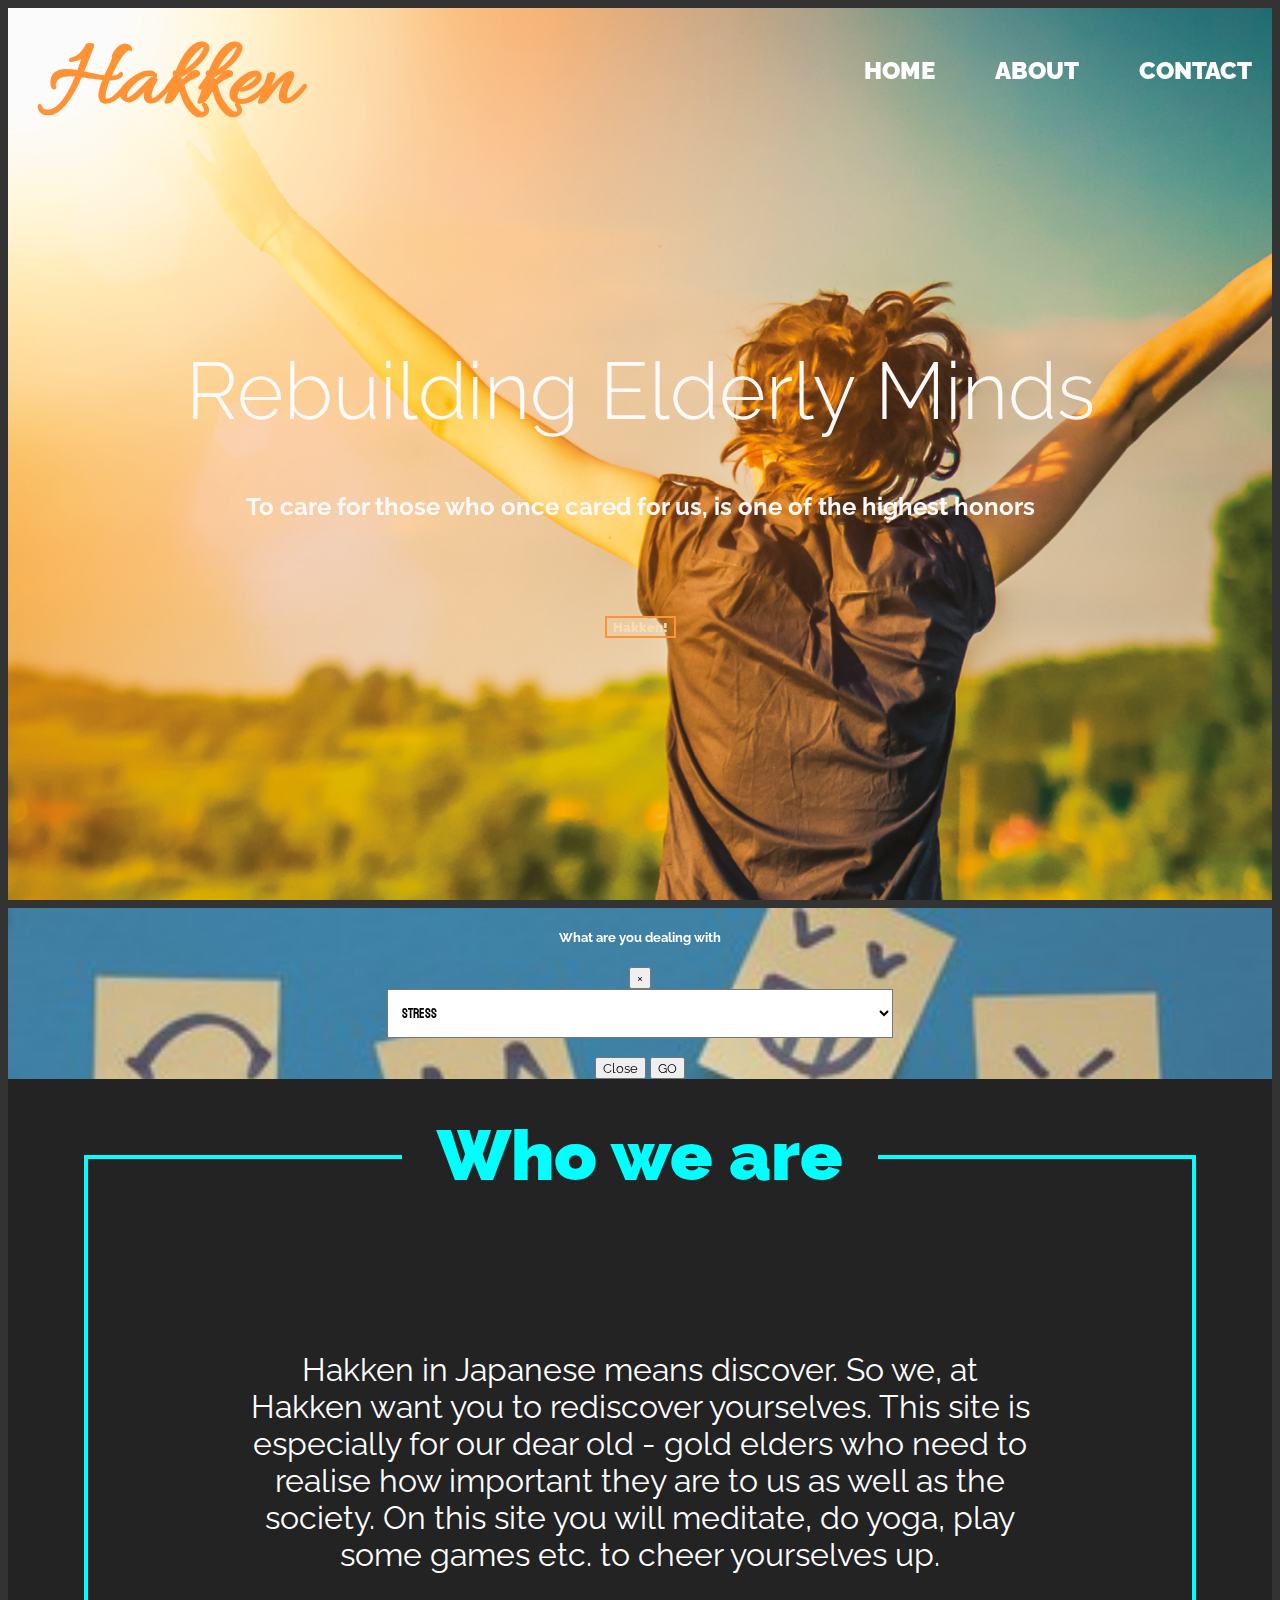
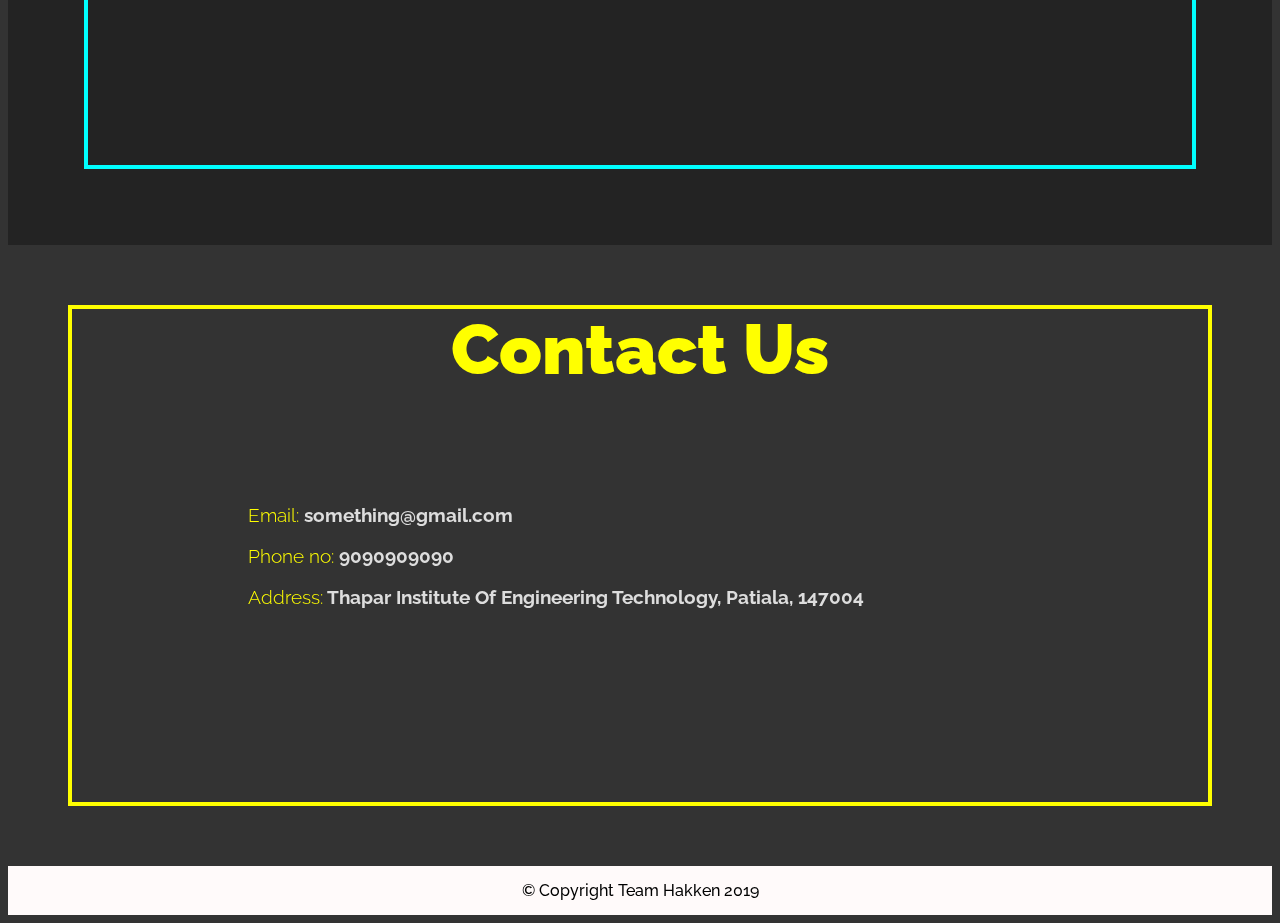
==== index.html @ 700a291b "First Project" ====
<!DOCTYPE html>
<html>
<head>
    <meta charset="utf-8" />
    <title>Card</title>
    <link rel="stylesheet" type="text/css" media="screen" href="./css/main.css" />
    <link rel="stylesheet" href="https://stackpath.bootstrapcdn.com/bootstrap/4.2.1/css/bootstrap.min.css" integrity="sha384-GJzZqFGwb1QTTN6wy59ffF1BuGJpLSa9DkKMp0DgiMDm4iYMj70gZWKYbI706tWS" crossorigin="anonymous">
    <script src="https://ajax.googleapis.com/ajax/libs/jquery/3.3.1/jquery.min.js"></script>
    <link href="https://fonts.googleapis.com/css?family=Raleway" rel="stylesheet">
    <link href="https://fonts.googleapis.com/css?family=Kaushan+Script|Sacramento|Allura" rel="stylesheet">
    <link href="https://fonts.googleapis.com/css?family=Staatliches" rel="stylesheet">
    <script src="https://code.jquery.com/jquery-3.3.1.slim.min.js" integrity="sha384-q8i/X+965DzO0rT7abK41JStQIAqVgRVzpbzo5smXKp4YfRvH+8abtTE1Pi6jizo" crossorigin="anonymous"></script>
<script src="https://cdnjs.cloudflare.com/ajax/libs/popper.js/1.14.6/umd/popper.min.js" integrity="sha384-wHAiFfRlMFy6i5SRaxvfOCifBUQy1xHdJ/yoi7FRNXMRBu5WHdZYu1hA6ZOblgut" crossorigin="anonymous"></script>
<script src="https://stackpath.bootstrapcdn.com/bootstrap/4.2.1/js/bootstrap.min.js" integrity="sha384-B0UglyR+jN6CkvvICOB2joaf5I4l3gm9GU6Hc1og6Ls7i6U/mkkaduKaBhlAXv9k" crossorigin="anonymous"></script>
</head>
<body>
    
    <header>       
        <a href="./index.html" id="title"><h1 class="title">Hakken</h1></a>
        <nav> <ul>
                <li><a href="#cont1"> Home</a></li>
                <li><a href="#cont2"> About</a></li>
                <li><a href="#cont3"> Contact</a></li>
            </ul>
        </nav>
    </header>   
   
    <div class="cont1" id='cont1'>     
        <!-- <h1 class="title">Hakken</h1> -->
        <h1>Rebuilding Elderly Minds
        <h2>To care for those who once cared for us, is one of the highest honors</h2><br><h3>
        </h3></h1><br><br>
        <!-- Button trigger modal -->
<button id="but"type="button" class="btn btn-primary" data-toggle="modal" data-target="#exampleModalCenter">
        Hakken!
      </button>
      
     
    </div>
    <video autoplay loop muted id="myVideo" ><source src="" type="video/mp4"></video>
     <!-- Modal -->
     <div class="travel">
     <div class="modal fade" id="exampleModalCenter" tabindex="-1" role="dialog" aria-labelledby="exampleModalCenterTitle" aria-hidden="true">
            <div class="modal-dialog modal-dialog-centered" role="document">
              <div class="modal-content modal-bg">
                <div class="modal-header" style="border-bottom: none">
                  <h5 class="modal-title" id="exampleModalCenterTitle">What are you dealing with </h5>
                  <button type="button" class="close" data-dismiss="modal" aria-label="Close">
                    <span aria-hidden="true">&times;</span>
                  </button>
                </div>
                <div class="modal-body" style="border-bottom: none">
                        <select name="start" id="start" >
                            <option value="stress">Stress</option>
                            <option value="depression">Depression</option>
                            <option value="lonely">Loneliness</option>
                            <option value="dharma">Dharma</option>
                            
                        </select>    <br><br>
                </div>
                <div class="modal-footer" style="border-top: none;">
                  <button type="button" class="btn btn-secondary" data-dismiss="modal">Close</button>
                  <button type="button" class="btn btn-primary" id="go">GO</button>
                </div>
              </div>
            </div>
          </div>
        </div>
    <div class="cont2 " id='cont2'>
        <h1>Who we are</h1>
        <p>Hakken in Japanese means discover. So we, at Hakken want you to rediscover yourselves.
            This site is especially for our dear old - gold elders who need to realise how important 
            they are to us as well as the society. On this site you will meditate, do yoga, play some games etc. 
            to cheer yourselves up.
        </p>

    </div>
    <div class="cont3" id="cont3">
           <h1>Contact Us</h1>
           <div class="contact">
            <h3><span class="head">Email:</span> something@gmail.com</h3>
            <h3><span class="head">Phone no:</span> 9090909090</h3>
            <h3><span class="head">Address:</span> Thapar Institute Of Engineering Technology, Patiala, 147004</h3> 
            </div>
    </div>
<div id="google_translate_element"width="50px"></div>
    <footer class="foot">
            &copy; Copyright Team Hakken 2019
    </footer>
    <script src="script.js"></script>
    <script
  src="https://code.jquery.com/jquery-3.3.1.js"
  integrity="sha256-2Kok7MbOyxpgUVvAk/HJ2jigOSYS2auK4Pfzbm7uH60="
  crossorigin="anonymous"></script>
  <script type="text/javascript" src="//translate.google.com/translate_a/element.js?cb=googleTranslateElementInit"></script>
</body>
</html>
---- css/main.css ----
*{
  text-decoration: none;
  font-family: "montserrat";
  box-sizing: border-box;
  font-family: 'Raleway', sans-serif;
  scroll-behavior: smooth;
}
body{
  background: #333;
  text-align: center;

}
h1{
  font-weight: 300;
  font-size: 3rem;
  margin-top: 0;
}
img{
  max-width: 100%;
  height: auto;
}

nav ul{
  margin: 0;
  padding: 0;
  list-style: none;
}
nav a{
  font-weight: 900;
  text-decoration: none;
  text-transform: uppercase;
  font-size: 2rem;
  padding: .5em;
  color: #fff;
}
nav a:hover, nav a:focus{
  color: #DDD;
  text-decoration: none;
}


ul li{
  display: inline-block;
  text-decoration: none;
  margin: 1em;
}
header {
  position: absolute;
  left: 0;
  right: 0;
  text-align: center;
  margin-top: 1em;

}
#but:hover, #but:focus{
  background-color: rgb(30, 172, 172);
}
header form{
  float: right;
  margin-right: 30px;
}
.cont1{
  background-image: url(../media/cover.png);
  height: auto;
  background-position: top;
  background-attachment: fixed;
  overflow: hidden;
  padding: 21em 5em;
  text-align: center;
  color: snow;
  background-size: cover;
  font-weight: 900;
  background-repeat: no-repeat;
  background-size: 1600px 1300px;
}
.cont1 h1{
  font-size: 5em;
}

#but{
  background: transparent;
  border: 2px solid #ff9234;
  color: wheat;
  font-weight: 900;
}

#but:hover, #but:focus{
  background: #ff9234;
  box-shadow: 0 0 0 0.2rem orange; 
}

select{
  width: 40%;
  padding: 14px 10px;
  background-color: white;
  font-family: 'Staatliches', cursive;
  outline: none;
  /* border: none;
  color: cyan; */
}
.modal-header, .modal-body, .modal-footer{
  overflow: hidden;
  color: white;
}
option{
  background-color: transparent;
}
.modal-bg{
  background-image: url(../media/emo.jpg);
  min-height: 100%;
  min-width: 100%;
  background-size: cover;

}
/* .travel{
  background-color: #6e3b3b;
  color: #ff9234
} */
label{
  font-weight: 900;

}

.modal-body{
  color: white;
}
/* .autocomplete-items {
  position: absolute;
  border: 2px solid cyan;
  border-bottom: none;
  border-top: none;
  z-index: 99;
  top: 100%;
  left: 0;
  right: 5%;

} */
/* 
.autocomplete-items div {
  padding: 10px;
  cursor: pointer;
  background-color: #fff; 
  border-bottom: 2px solid cyan; 
}

.autocomplete-items div:hover {
  background-color: #e9e9e9; 
}

.autocomplete-active {
  background-color: DodgerBlue !important; 
  color: #ffffff; 
}
.autocomplete {
  position: relative;
  display: inline-block;
} */
.cont2{
  background-color: #232323;
  background-size: cover;
  color: white;
  position: relative;
  padding: 15em;
  outline: 4px solid aqua;
  outline-offset: -5em;
  text-align: center;
}

.cont2 h1{
  color: aqua;
  position: absolute; 
  padding: 0 0.5em;
  left: 50%;
  transform: translateX(-50%);
  font-size: 70px;
  top: .5em;
  background-color: #232323;
  font-weight: 900;
  scroll-behavior: smooth;
}

.cont2 p{
  font-size: 2em;
}
.title{
  font-weight: 900;
  font-size: 6em;
  color: #ff9234;
  font-family: 'Allura';
}
#title{
  text-decoration: none;
}

#title:hover, #title:focus{
  text-decoration: none;
}
.cont3{
  background-image: url(../media/cont1.jpeg);
  background-size: cover;
  background-position: center;
  overflow: hidden;
  color: #DDD;
  text-align: center;
  padding: 15em 15em;
  position: relative;
  outline: 4px solid yellow;
  outline-offset: -4em;
  background-attachment: fixed;
  background-repeat: no-repeat;
  scroll-behavior: smooth;
}
.cont3 h1{
  color: yellow;
  position: absolute;
  top: .9em;
  font-size: 70px;
  background-color: transparent;
  padding: 0 0.5em;
  left: 50%;
  transform: translateX(-50%);
  font-weight: 900;
}
.contact{
  text-align: left;
}
.head{
  font-weight: 300;
  color: yellow;

}
/* .cont4{
  background-position: center;
  background-size: cover;
  text-align: center;
  background-color: #000000;
  position: relative;
  outline: 4px solid white;
  outline-offset: -3em;
  scroll-behavior: smooth;
}

.cont4 h1{
  font-size: 70px;
  background-color: transparent;
  font-weight: 900;
  color: white;
  position: absolute;
  left: 50%;
  transform: translateX(-50%);
  top: .1em;
  background-color: #000000;
  padding: 0 .5em;
}

.cards{
  text-align: left;
  padding: 6em;
}
.middle{
  position: absolute;
  top: 50%;
  left: 50%;
  transform: translate(-50%,-50%);
}
.card1{
  cursor: pointer;
  width: 340px;
  height: 480px;
  position: relative;
  top: 280px;
  left: 250px;
  transform: translate(-50%,-50%);
  display: inline-block;
}
.front,.back{
  width: 100%;
  height: 100%;
  overflow: hidden;
  backface-visibility: hidden;
  position: absolute;
  transition: transform .6s linear;
}
.front img{
  height: 100%;
  width: 100%;
}
.front{
  transform: perspective(600px) rotateY(0deg);
  padding: .5em;
}
.back{
  background: #f1f1f1;
  transform: perspective(600px) rotateY(180deg);
  padding: .5em;
}
.back-content{
  color: #2c3e50;
  text-align: center;
  width: 100%;
}

.card1:hover > .front{
  transform: perspective(600px) rotateY(-180deg);
}
.card1:hover > .back{
  transform: perspective(600px) rotateY(0deg);
}
.card2:hover > .front{
  transform: perspective(600px) rotateY(-180deg);
}
.card2:hover > .back{
  transform: perspective(600px) rotateY(0deg);
}

.card2{
  cursor: pointer;
  width: 340px;
  height: 480px;
  position: relative;
  top: 280px;
  left: 250px;
  transform: translate(-50%,-50%);
  display: inline-block;
} */

@media(min-width: 1050px){
  .title{
    float: left;
    margin-left: .5em;
    font-size: 5em;
    margin-top: 0;
    font-weight: 900;
  font-size: 6em;
  color: #ff9234;
  font-family: 'Allura';
  text-decoration: none;
  }
  nav{
    margin-top: 1em;
  }
  nav a{
    font-size: 1.5rem;
  }
  .cont1{
    height: 100vh;
    background-repeat: no-repeat;
    background-size: cover;
  }
  header form{
    margin-top: 1em;
  }
  nav ul{
    float: right;
  }
}
.foot{
  height: auto;
  padding: 15px;
  text-align: center;
  font-size: 1em;
  font-weight: 500;
  background-color: snow
}

#myVideo{
  position: fixed;
right: 0; 
bottom: 0;
min-width: 100%; 
min-height: 100%;
width: auto; 
height: auto;
z-index: -100;
}
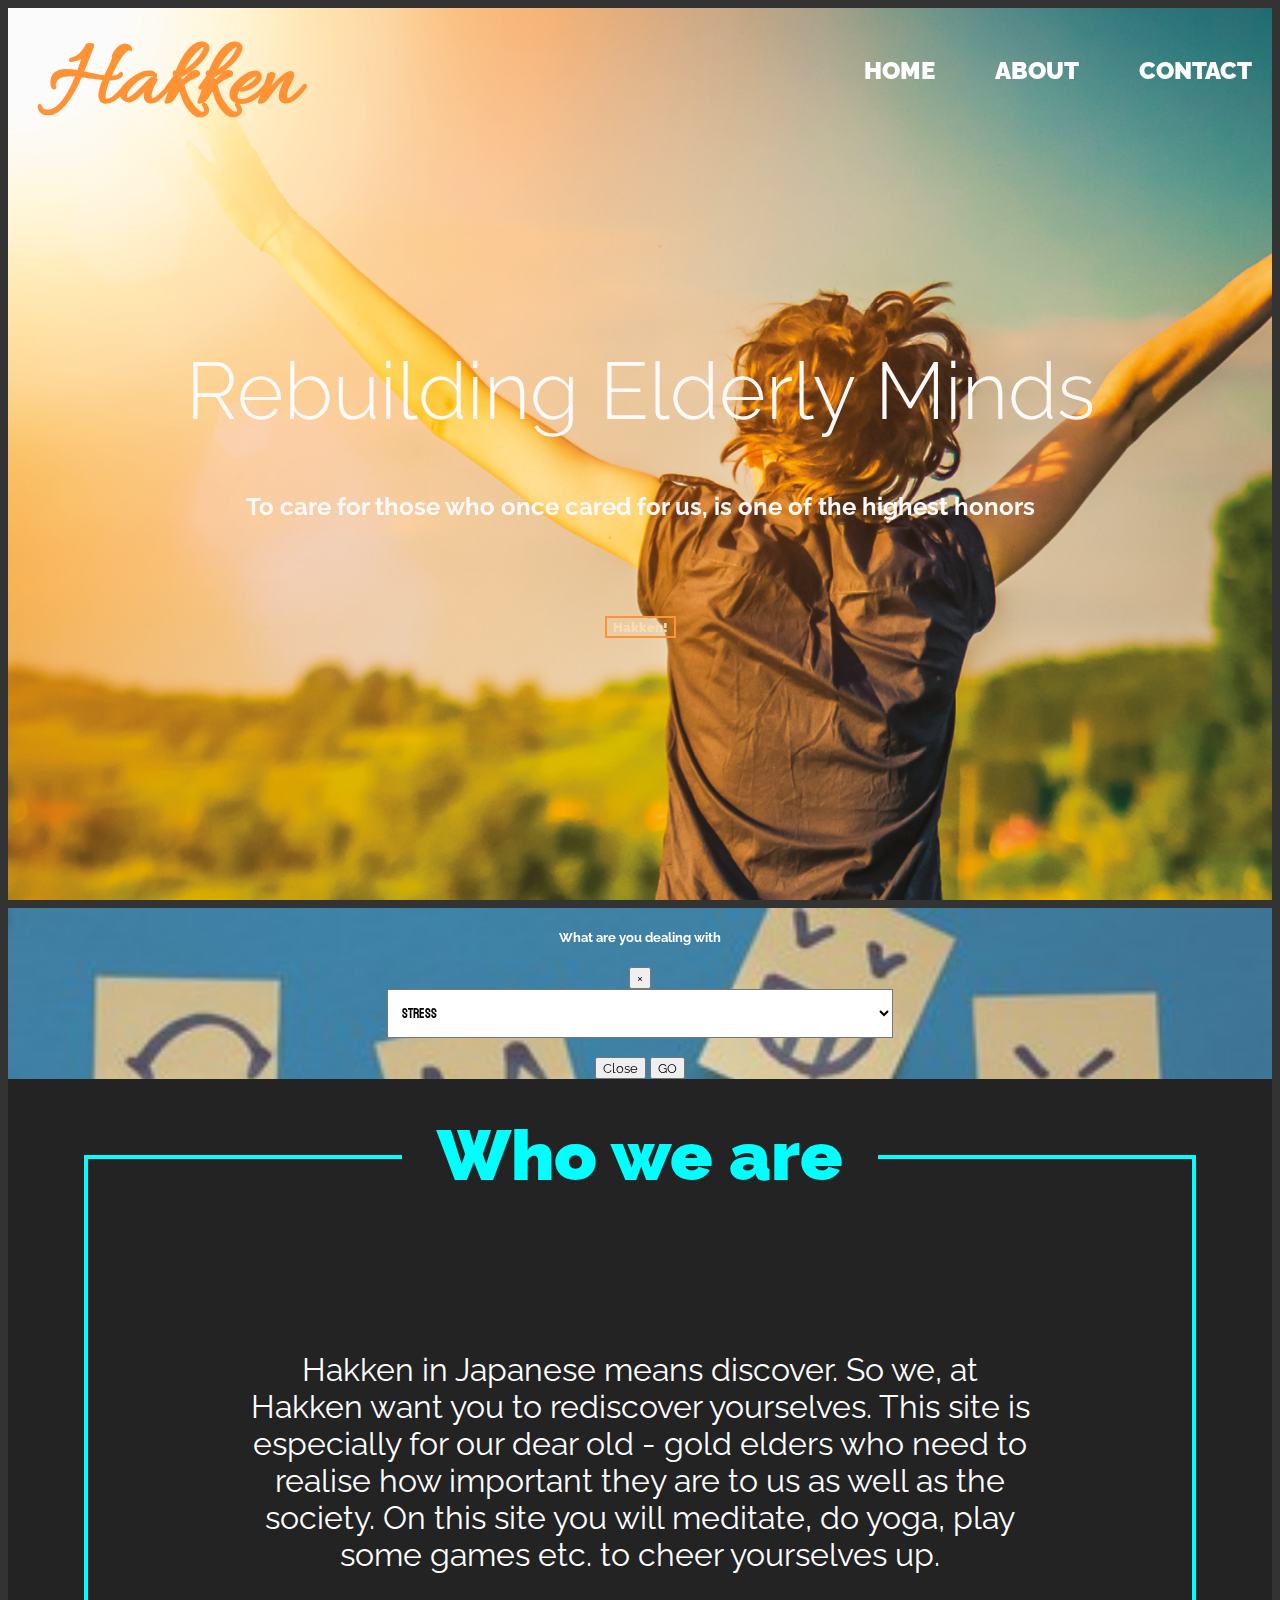
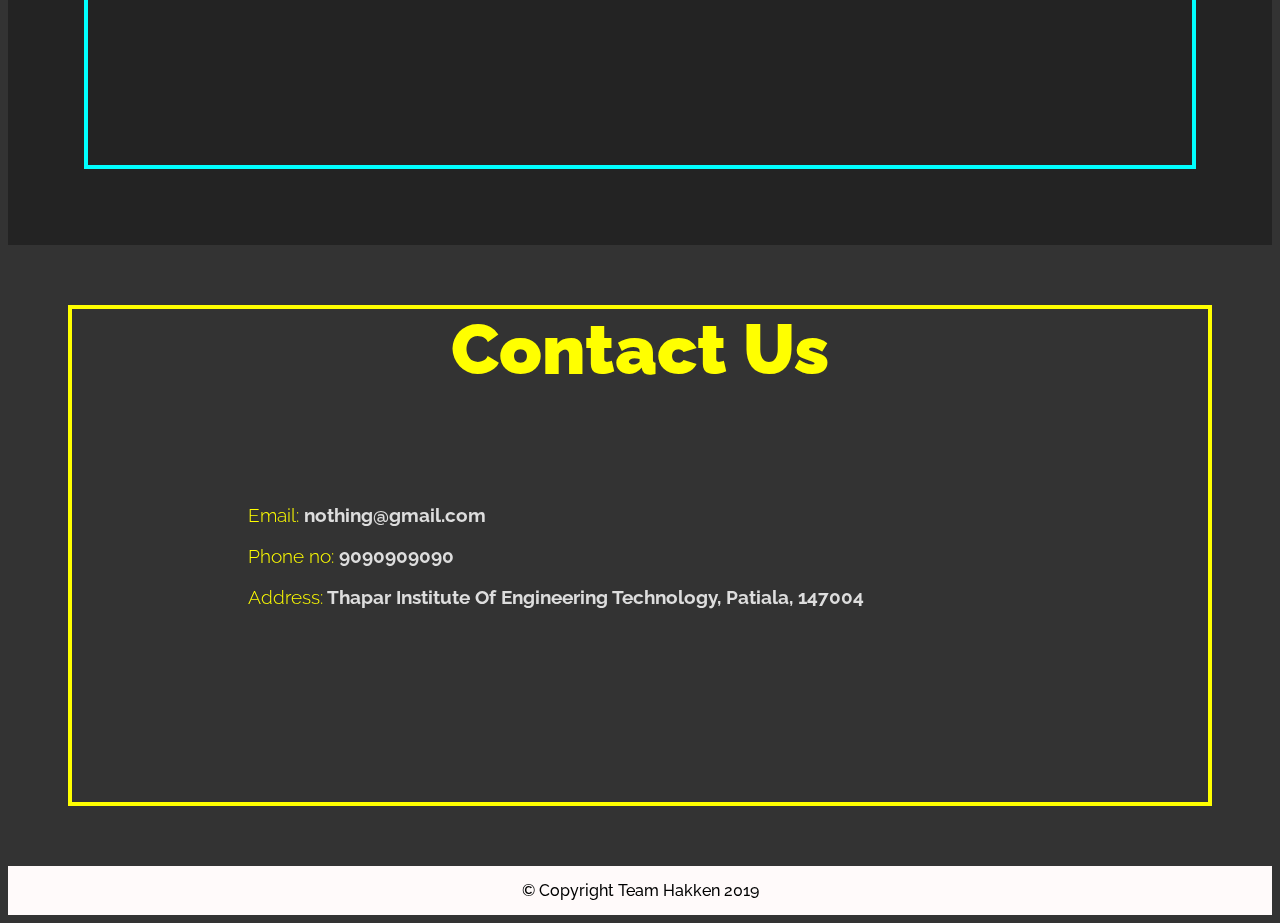
==== commit 2dea730a: "Update index.html" ====
--- a/index.html
+++ b/index.html
@@ -78,7 +78,7 @@
     <div class="cont3" id="cont3">
            <h1>Contact Us</h1>
            <div class="contact">
-            <h3><span class="head">Email:</span> something@gmail.com</h3>
+            <h3><span class="head">Email:</span> nothing@gmail.com</h3>
             <h3><span class="head">Phone no:</span> 9090909090</h3>
             <h3><span class="head">Address:</span> Thapar Institute Of Engineering Technology, Patiala, 147004</h3> 
             </div>
@@ -94,4 +94,4 @@
   crossorigin="anonymous"></script>
   <script type="text/javascript" src="//translate.google.com/translate_a/element.js?cb=googleTranslateElementInit"></script>
 </body>
-</html>+</html>
